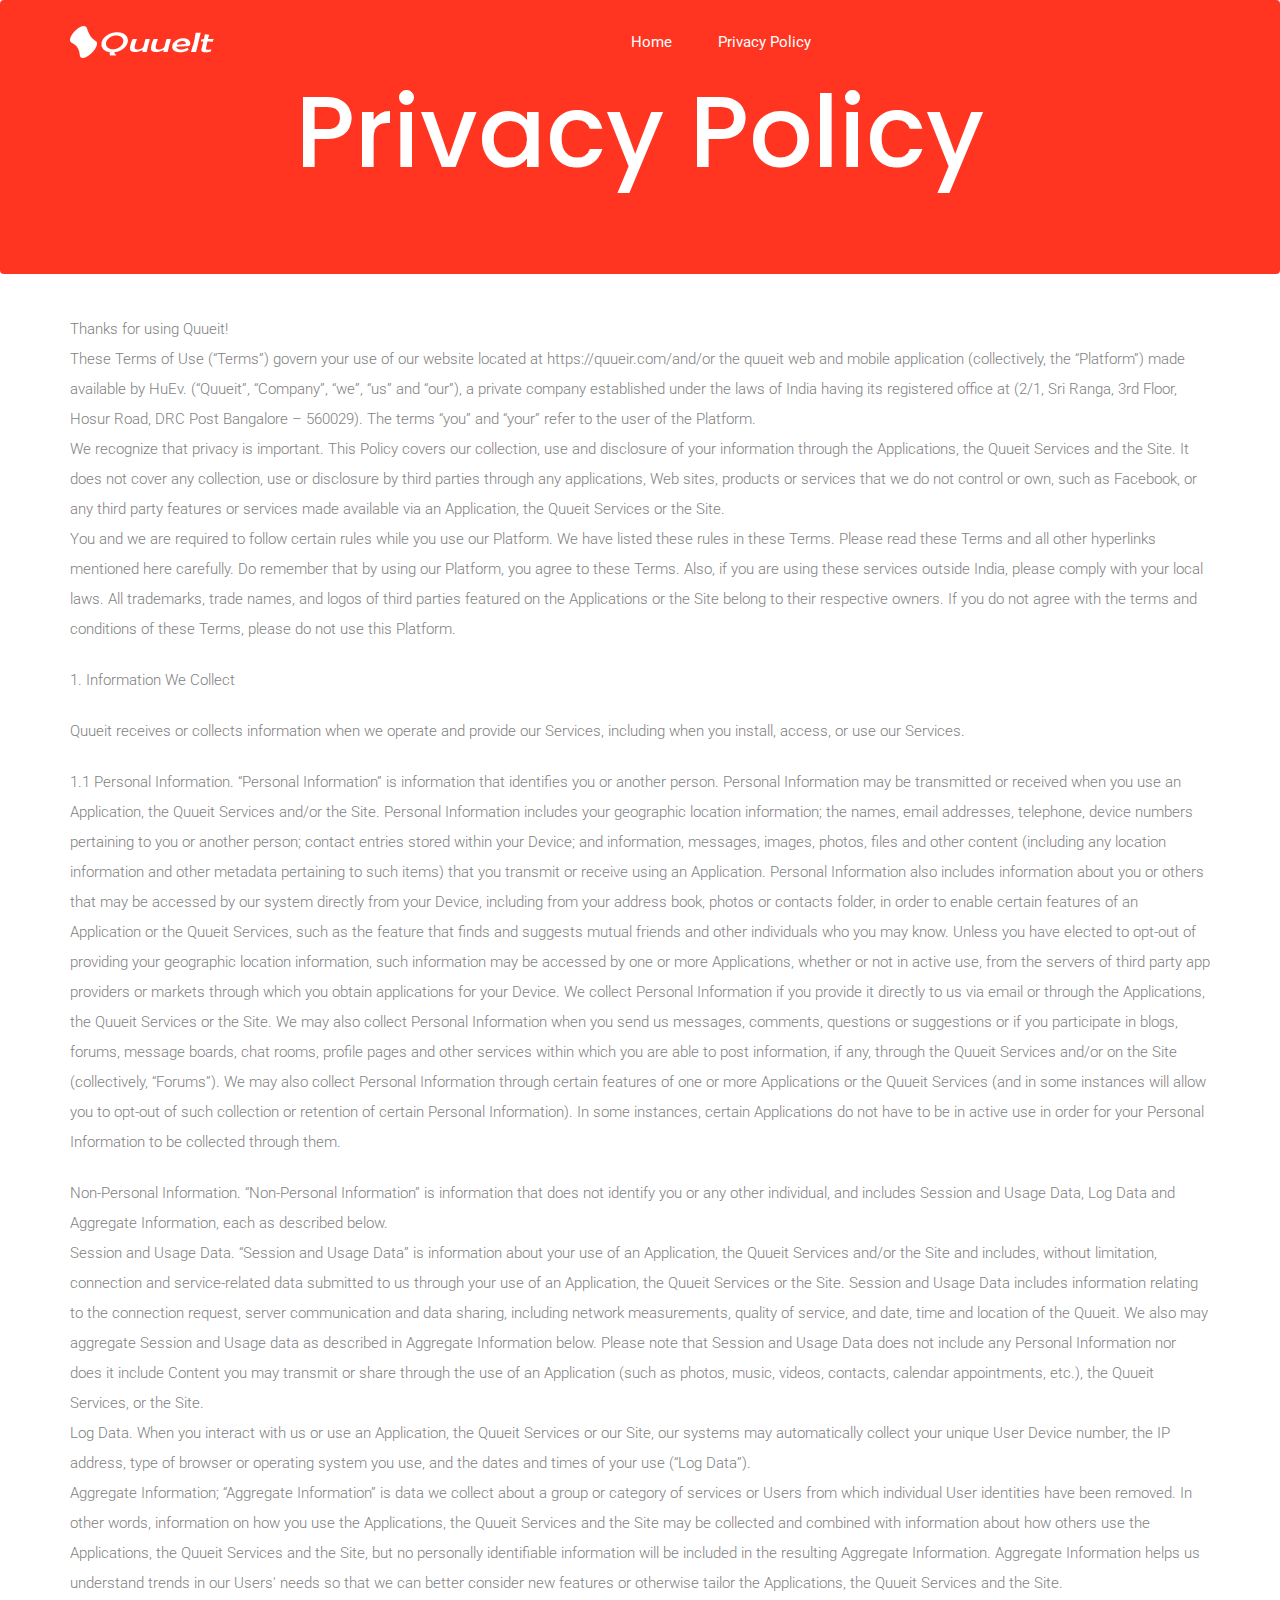
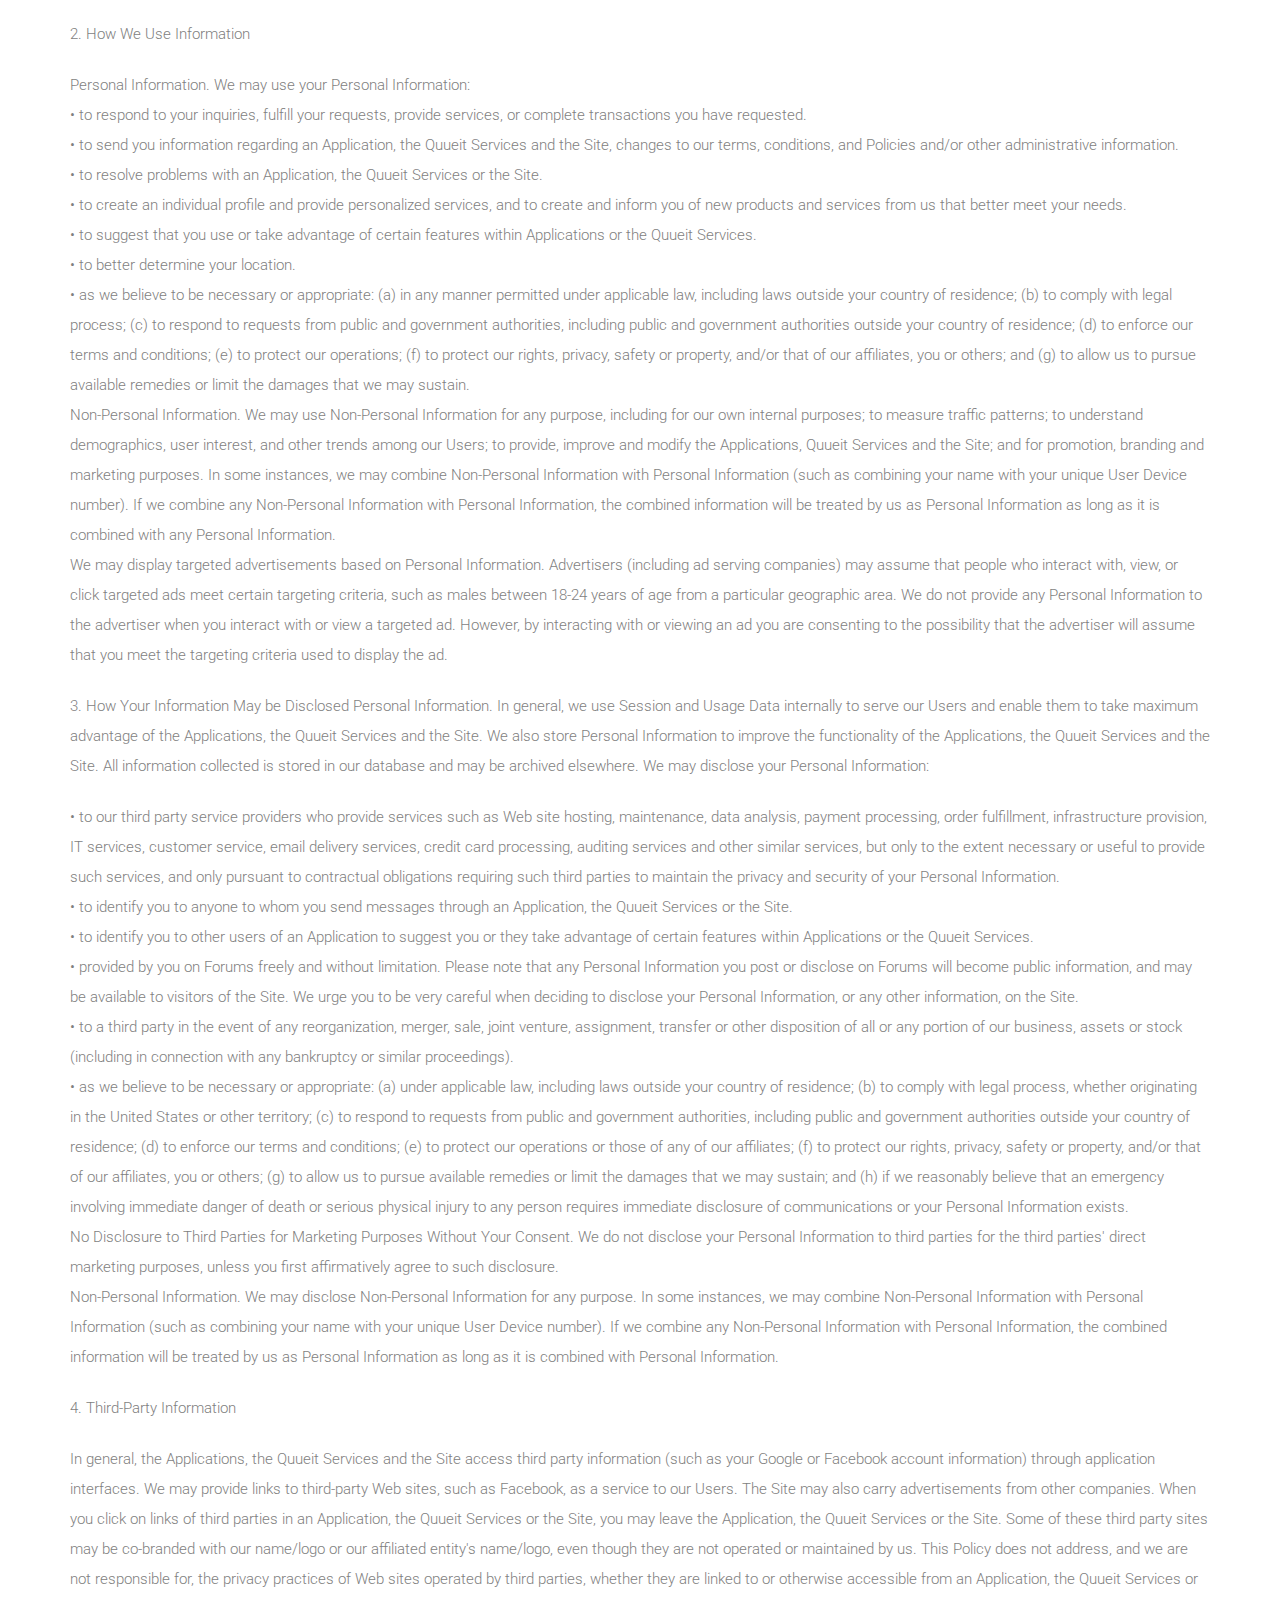
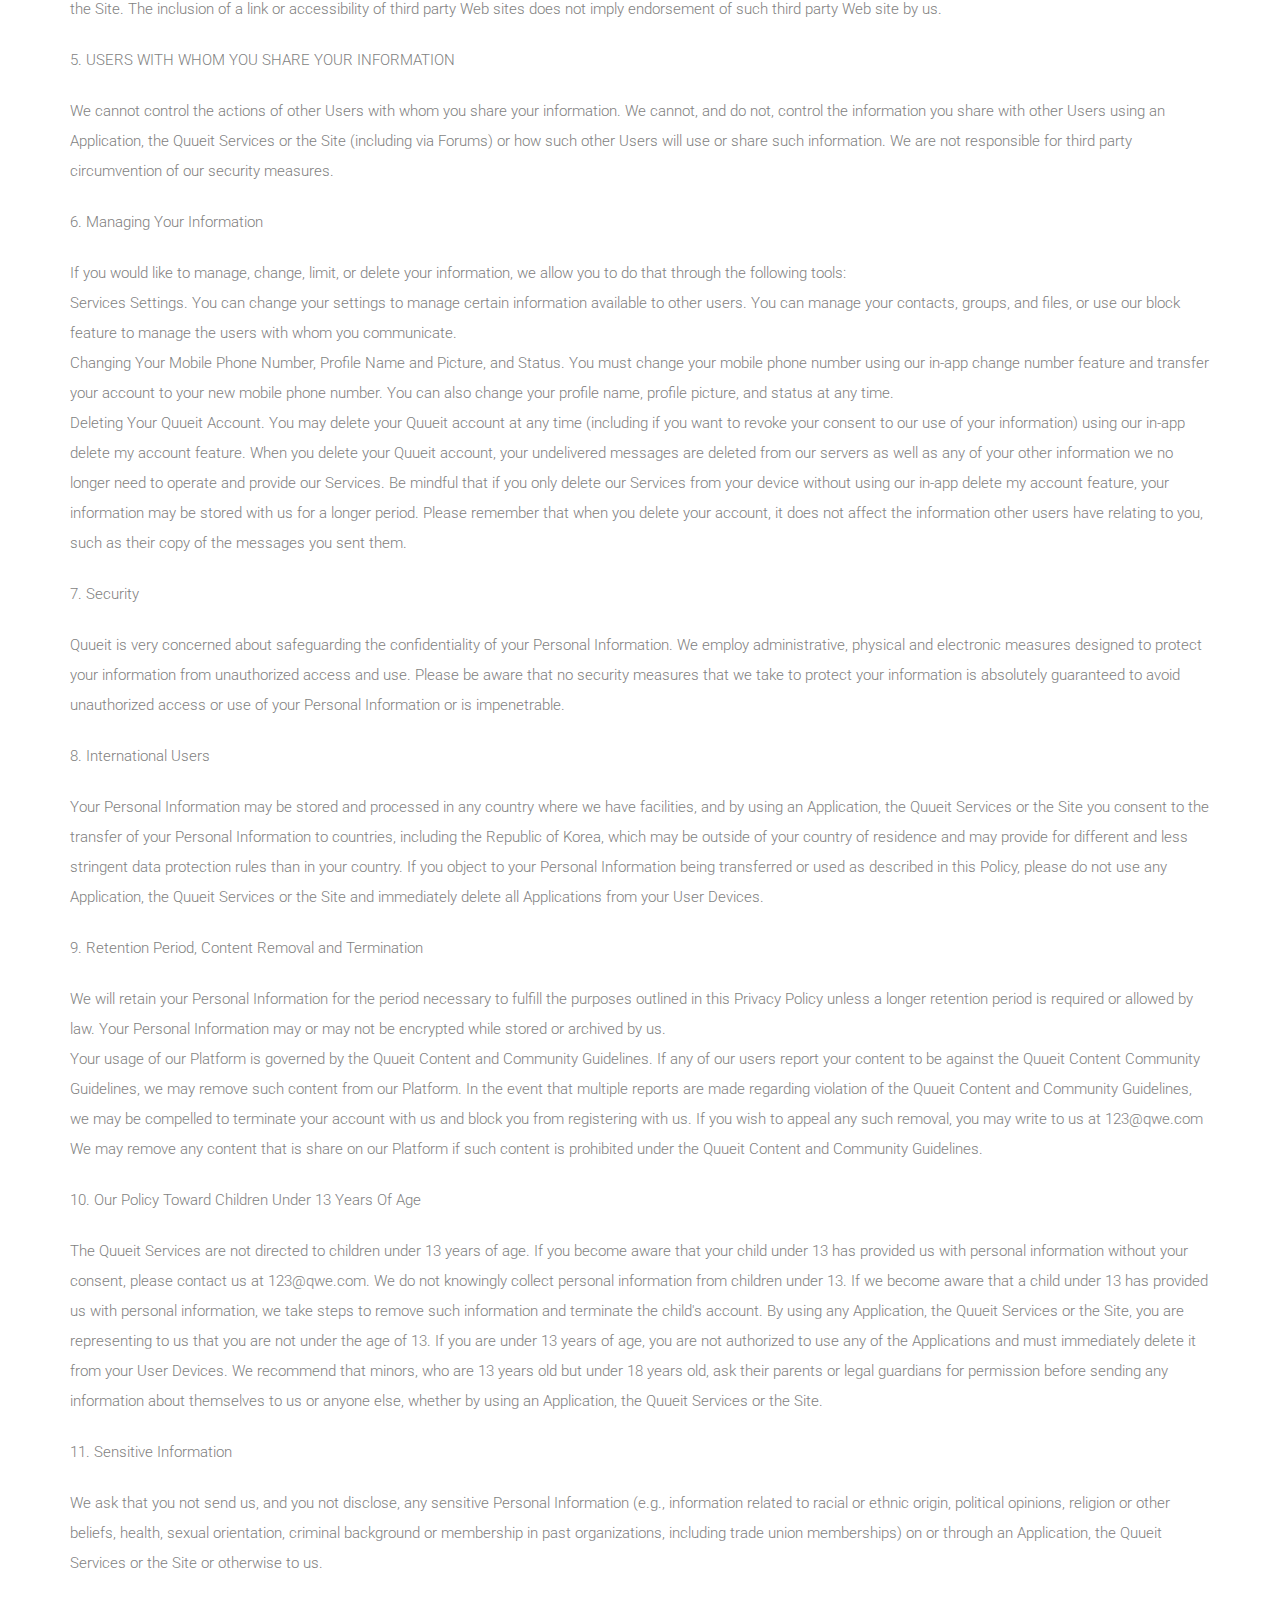
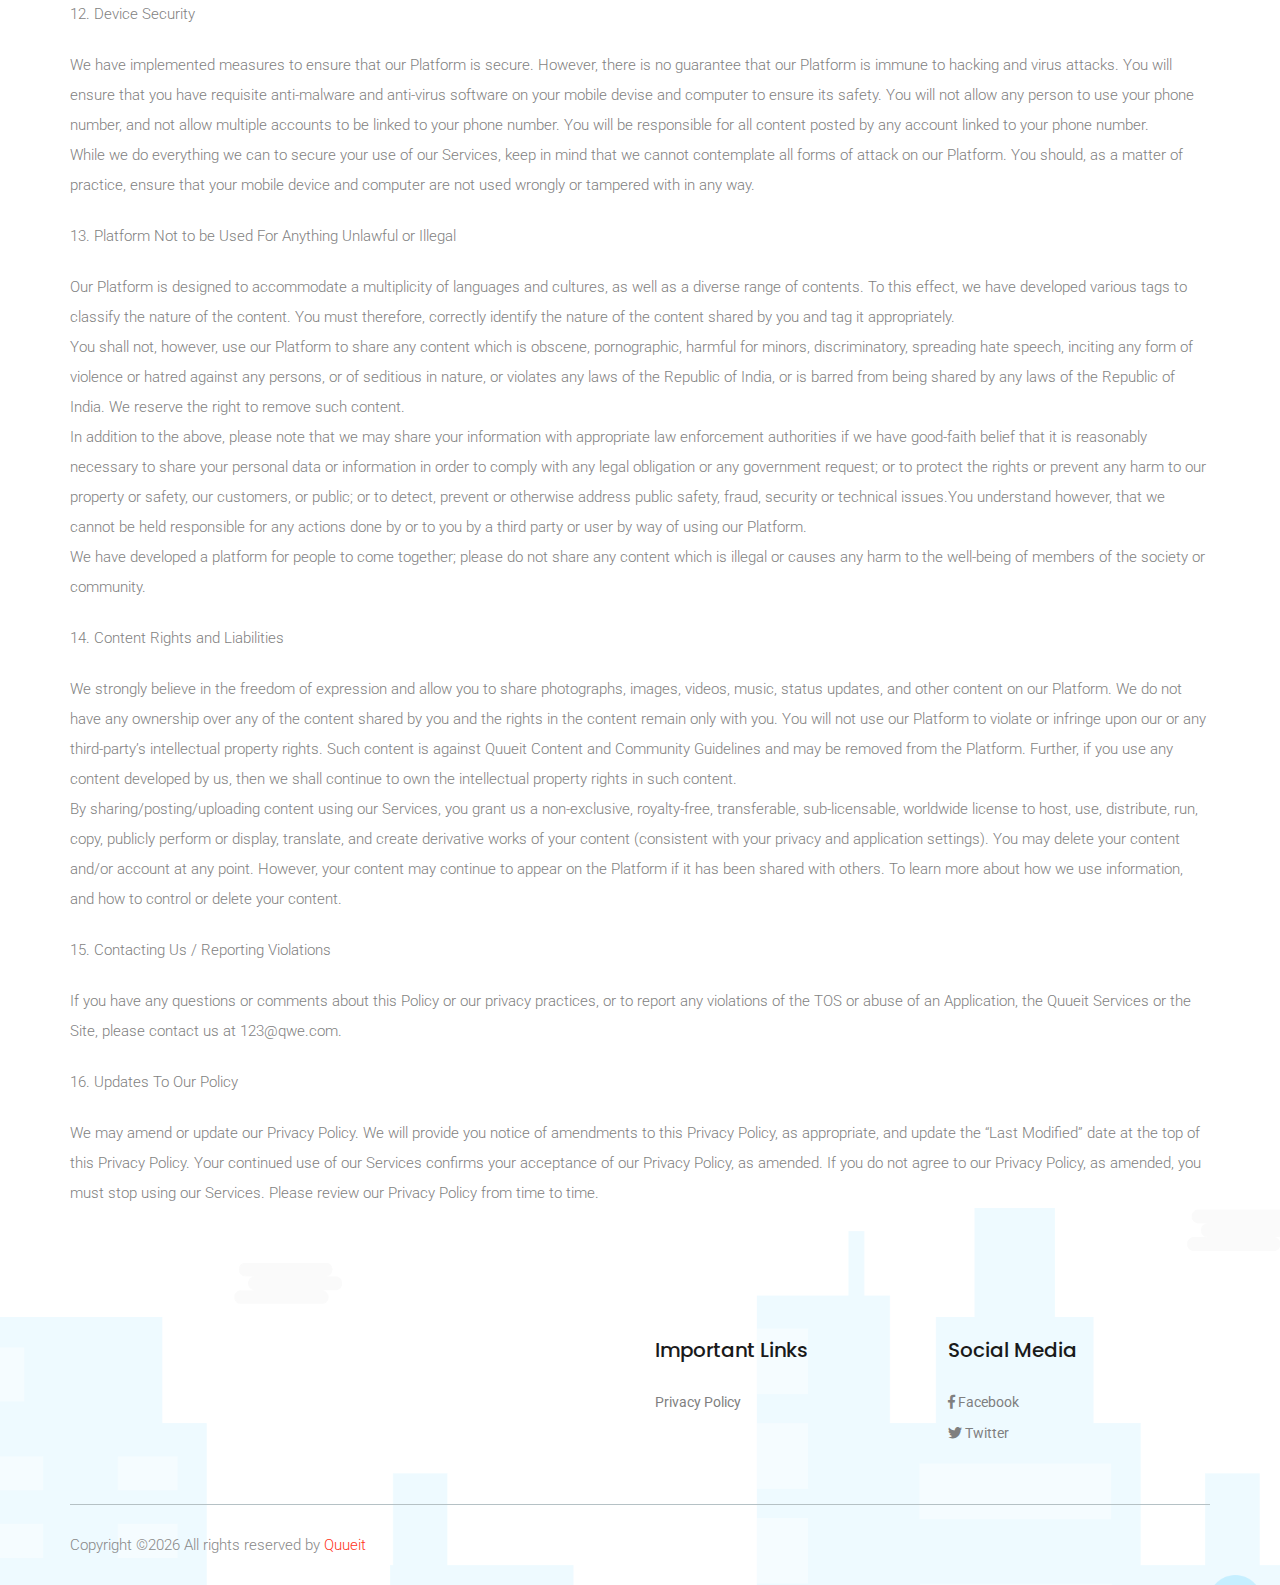
==== privacy.html @ 69381c65 "Added website" ====
<!doctype html>
<html lang="zxx">

<head>
    <!-- Required meta tags -->
    <meta charset="utf-8">
    <meta name="viewport" content="width=device-width, initial-scale=1, shrink-to-fit=no">
    <title>QuueIt</title>
    <link rel="icon" href="img/favicon.png">
    <!-- Bootstrap CSS -->
    <link rel="stylesheet" href="css/bootstrap.min.css">
    <!-- animate CSS -->
    <link rel="stylesheet" href="css/animate.css">
    <!-- owl carousel CSS -->
    <link rel="stylesheet" href="css/owl.carousel.min.css">
    <!-- font awesome CSS -->
    <link rel="stylesheet" href="css/all.css">
    <!-- flaticon CSS -->
    <link rel="stylesheet" href="css/flaticon.css">
    <link rel="stylesheet" href="css/themify-icons.css">
    <!-- font awesome CSS -->
    <link rel="stylesheet" href="css/magnific-popup.css">
    <!-- swiper CSS -->
    <link rel="stylesheet" href="css/slick.css">
    <!-- style CSS -->
    <link rel="stylesheet" href="css/style.css">
</head>

<body>
    <!--::header part start::-->
    <header class="main_menu home_menu">
        <div class="container">
            <div class="row align-items-center">
                <div class="col-lg-12">
                    <nav class="navbar navbar-expand-lg navbar-light">
                        <a class="navbar-brand" href="index.html"> <img src="img/logo.png" alt="logo"> </a>
                        <button class="navbar-toggler" type="button" data-toggle="collapse"
                            data-target="#navbarSupportedContent" aria-controls="navbarSupportedContent"
                            aria-expanded="false" aria-label="Toggle navigation">
                            <span class="menu_icon"><i class="fas fa-bars"></i></span>
                        </button>

                        <div class="collapse navbar-collapse main-menu-item" id="navbarSupportedContent">
                            <ul class="navbar-nav">
                                <li class="nav-item">
                                    <a class="nav-link" href="index.html">Home</a>
                                </li>
                                <li class="nav-item">
                                    <a class="nav-link" href="privacy.html">Privacy Policy</a>
                                </li>                                                          
                            </ul>
                        </div>                        
                    </nav>
                </div>
            </div>
        </div>
        <div class="search_input" id="search_input_box">
            <div class="container ">
                <form class="d-flex justify-content-between search-inner">
                    <input type="text" class="form-control" id="search_input" placeholder="Search Here">
                    <button type="submit" class="btn"></button>
                    <span class="ti-close" id="close_search" title="Close Search"></span>
                </form>
            </div>
        </div>
    </header>
    <!-- Header part end-->


    <!-- breadcrumb start-->
    <section class="breadcrumb breadcrumb_bg">
        <div class="container">
            <div class="row">
                <div class="col-lg-12">
                    <div class="breadcrumb_iner text-center">
                        <div class="breadcrumb_iner_item">
                            <h2>Privacy Policy</h2>
                        </div>
                    </div>
                </div>
            </div>
        </div>
    </section>
    <!-- breadcrumb start-->

    <!-- feature_part start-->
    <section class="feature_part padding_top">
        <div class="container">
            <div class="row align-items-center justify-content-between">
                <div class="col-lg-12 ">
                    <p>Thanks for using Quueit!</p>

                    <p>These Terms of Use (&ldquo;Terms&rdquo;) govern your use of our website located at https://quueir.com/and/or the quueit web and mobile application (collectively, the &ldquo;Platform&rdquo;) made available by HuEv. (&ldquo;Quueit&rdquo;, &ldquo;Company&rdquo;, &ldquo;we&rdquo;, &ldquo;us&rdquo; and &ldquo;our&rdquo;), a private company established under the laws of India having its registered office at (2/1, Sri Ranga, 3rd Floor, Hosur Road, DRC Post Bangalore &ndash; 560029). The terms &ldquo;you&rdquo; and &ldquo;your&rdquo; refer to the user of the Platform. </p>

                    <p>We recognize that privacy is important. This Policy covers our collection, use and disclosure of your information through the Applications, the Quueit Services and the Site. It does not cover any collection, use or disclosure by third parties through any applications, Web sites, products or services that we do not control or own, such as Facebook, or any third party features or services made available via an Application, the Quueit Services or the Site.</p>

                    <p>You and we are required to follow certain rules while you use our Platform. We have listed these rules in these Terms. Please read these Terms and all other hyperlinks mentioned here carefully. Do remember that by using our Platform, you agree to these Terms. Also, if you are using these services outside India, please comply with your local laws. All trademarks, trade names, and logos of third parties featured on the Applications or the Site belong to their respective owners. If you do not agree with the terms and conditions of these Terms, please do not use this Platform.</p>
                    <br>
                    <p>1. Information We Collect</p>
                    <br>
                    <p>Quueit receives or collects information when we operate and provide our Services, including when you install, access, or use our Services.</p>
                    <br>
                    <p>1.1 Personal Information. &ldquo;Personal Information&rdquo; is information that identifies you or another person. Personal Information may be transmitted or received when you use an Application, the Quueit Services and/or the Site. Personal Information includes your geographic location information; the names, email addresses, telephone, device numbers pertaining to you or another person; contact entries stored within your Device; and information, messages, images, photos, files and other content (including any location information and other metadata pertaining to such items) that you transmit or receive using an Application. Personal Information also includes information about you or others that may be accessed by our system directly from your Device, including from your address book, photos or contacts folder, in order to enable certain features of an Application or the Quueit Services, such as the feature that finds and suggests mutual friends and other individuals who you may know. Unless you have elected to opt-out of providing your geographic location information, such information may be accessed by one or more Applications, whether or not in active use, from the servers of third party app providers or markets through which you obtain applications for your Device. We collect Personal Information if you provide it directly to us via email or through the Applications, the Quueit Services or the Site. We may also collect Personal Information when you send us messages, comments, questions or suggestions or if you participate in blogs, forums, message boards, chat rooms, profile pages and other services within which you are able to post information, if any, through the Quueit Services and/or on the Site (collectively, &ldquo;Forums&rdquo;). We may also collect Personal Information through certain features of one or more Applications or the Quueit Services (and in some instances will allow you to opt-out of such collection or retention of certain Personal Information). In some instances, certain Applications do not have to be in active use in order for your Personal Information to be collected through them.</p>
                    <br>
                    <p>Non-Personal Information. &ldquo;Non-Personal Information&rdquo; is information that does not identify you or any other individual, and includes Session and Usage Data, Log Data and Aggregate Information, each as described below.</p>

                    <p>Session and Usage Data. &ldquo;Session and Usage Data&rdquo; is information about your use of an Application, the Quueit Services and/or the Site and includes, without limitation, connection and service-related data submitted to us through your use of an Application, the Quueit Services or the Site. Session and Usage Data includes information relating to the connection request, server communication and data sharing, including network measurements, quality of service, and date, time and location of the Quueit. We also may aggregate Session and Usage data as described in Aggregate Information below. Please note that Session and Usage Data does not include any Personal Information nor does it include Content you may transmit or share through the use of an Application (such as photos, music, videos, contacts, calendar appointments, etc.), the Quueit Services, or the Site.</p>

                    <p>Log Data. When you interact with us or use an Application, the Quueit Services or our Site, our systems may automatically collect your unique User Device number, the IP address, type of browser or operating system you use, and the dates and times of your use (&ldquo;Log Data&rdquo;). </p>

                    <p>Aggregate Information; &ldquo;Aggregate Information&rdquo; is data we collect about a group or category of services or Users from which individual User identities have been removed. In other words, information on how you use the Applications, the Quueit Services and the Site may be collected and combined with information about how others use the Applications, the Quueit Services and the Site, but no personally identifiable information will be included in the resulting Aggregate Information. Aggregate Information helps us understand trends in our Users' needs so that we can better consider new features or otherwise tailor the Applications, the Quueit Services and the Site.</p>
                    <br>
                    <p>2. How We Use Information</p>
                    <br>
                    <p>Personal Information. We may use your Personal Information:</p>

                    <p>&bull; to respond to your inquiries, fulfill your requests, provide services, or complete transactions you have requested.</p>

                    <p>&bull; to send you information regarding an Application, the Quueit Services and the Site, changes to our terms, conditions, and Policies and/or other administrative information.</p>

                    <p>&bull; to resolve problems with an Application, the Quueit Services or the Site.</p>

                    <p>&bull; to create an individual profile and provide personalized services, and to create and inform you of new products and services from us that better meet your needs.</p>

                    <p>&bull; to suggest that you use or take advantage of certain features within Applications or the Quueit Services.</p>

                    <p>&bull; to better determine your location.</p>

                    <p>&bull; as we believe to be necessary or appropriate: (a) in any manner permitted under applicable law, including laws outside your country of residence; (b) to comply with legal process; (c) to respond to requests from public and government authorities, including public and government authorities outside your country of residence; (d) to enforce our terms and conditions; (e) to protect our operations; (f) to protect our rights, privacy, safety or property, and/or that of our affiliates, you or others; and (g) to allow us to pursue available remedies or limit the damages that we may sustain.</p>

                    <p>Non-Personal Information. We may use Non-Personal Information for any purpose, including for our own internal purposes; to measure traffic patterns; to understand demographics, user interest, and other trends among our Users; to provide, improve and modify the Applications, Quueit Services and the Site; and for promotion, branding and marketing purposes. In some instances, we may combine Non-Personal Information with Personal Information (such as combining your name with your unique User Device number). If we combine any Non-Personal Information with Personal Information, the combined information will be treated by us as Personal Information as long as it is combined with any Personal Information.</p>

                    <p>We may display targeted advertisements based on Personal Information. Advertisers (including ad serving companies) may assume that people who interact with, view, or click targeted ads meet certain targeting criteria, such as males between 18-24 years of age from a particular geographic area. We do not provide any Personal Information to the advertiser when you interact with or view a targeted ad. However, by interacting with or viewing an ad you are consenting to the possibility that the advertiser will assume that you meet the targeting criteria used to display the ad.</p>
                    <br>
                    <p>3. How Your Information May be Disclosed Personal Information. In general, we use Session and Usage Data internally to serve our Users and enable them to take maximum advantage of the Applications, the Quueit Services and the Site. We also store Personal Information to improve the functionality of the Applications, the Quueit Services and the Site. All information collected is stored in our database and may be archived elsewhere. We may disclose your Personal Information:</p>
                    <br>
                    <p>&bull; to our third party service providers who provide services such as Web site hosting, maintenance, data analysis, payment processing, order fulfillment, infrastructure provision, IT services, customer service, email delivery services, credit card processing, auditing services and other similar services, but only to the extent necessary or useful to provide such services, and only pursuant to contractual obligations requiring such third parties to maintain the privacy and security of your Personal Information.</p>

                    <p>&bull; to identify you to anyone to whom you send messages through an Application, the Quueit Services or the Site.</p>

                    <p>&bull; to identify you to other users of an Application to suggest you or they take advantage of certain features within Applications or the Quueit Services.</p>

                    <p>&bull; provided by you on Forums freely and without limitation. Please note that any Personal Information you post or disclose on Forums will become public information, and may be available to visitors of the Site. We urge you to be very careful when deciding to disclose your Personal Information, or any other information, on the Site.</p>

                    <p>&bull; to a third party in the event of any reorganization, merger, sale, joint venture, assignment, transfer or other disposition of all or any portion of our business, assets or stock (including in connection with any bankruptcy or similar proceedings).</p>

                    <p>&bull; as we believe to be necessary or appropriate: (a) under applicable law, including laws outside your country of residence; (b) to comply with legal process, whether originating in the United States or other territory; (c) to respond to requests from public and government authorities, including public and government authorities outside your country of residence; (d) to enforce our terms and conditions; (e) to protect our operations or those of any of our affiliates; (f) to protect our rights, privacy, safety or property, and/or that of our affiliates, you or others; (g) to allow us to pursue available remedies or limit the damages that we may sustain; and (h) if we reasonably believe that an emergency involving immediate danger of death or serious physical injury to any person requires immediate disclosure of communications or your Personal Information exists.</p>

                    <p>No Disclosure to Third Parties for Marketing Purposes Without Your Consent. We do not disclose your Personal Information to third parties for the third parties' direct marketing purposes, unless you first affirmatively agree to such disclosure.</p>

                    <p>Non-Personal Information. We may disclose Non-Personal Information for any purpose. In some instances, we may combine Non-Personal Information with Personal Information (such as combining your name with your unique User Device number). If we combine any Non-Personal Information with Personal Information, the combined information will be treated by us as Personal Information as long as it is combined with Personal Information.</p>
                    <br>
                    <p>4. Third-Party Information</p>
                    <br>
                    <p>In general, the Applications, the Quueit Services and the Site access third party information (such as your Google or Facebook account information) through application interfaces. We may provide links to third-party Web sites, such as Facebook, as a service to our Users. The Site may also carry advertisements from other companies. When you click on links of third parties in an Application, the Quueit Services or the Site, you may leave the Application, the Quueit Services or the Site. Some of these third party sites may be co-branded with our name/logo or our affiliated entity's name/logo, even though they are not operated or maintained by us. This Policy does not address, and we are not responsible for, the privacy practices of Web sites operated by third parties, whether they are linked to or otherwise accessible from an Application, the Quueit Services or the Site. The inclusion of a link or accessibility of third party Web sites does not imply endorsement of such third party Web site by us.</p>
                    <br>
                    <p>5. USERS WITH WHOM YOU SHARE YOUR INFORMATION</p>
                    <br>
                    <p>We cannot control the actions of other Users with whom you share your information. We cannot, and do not, control the information you share with other Users using an Application, the Quueit Services or the Site (including via Forums) or how such other Users will use or share such information. We are not responsible for third party circumvention of our security measures.</p>
                    <br>
                    <p>6. Managing Your Information</p>
                    <br>
                    <p>If you would like to manage, change, limit, or delete your information, we allow you to do that through the following tools:</p>

                    <p>Services Settings. You can change your settings to manage certain information available to other users. You can manage your contacts, groups, and files, or use our block feature to manage the users with whom you communicate.</p>

                    <p>Changing Your Mobile Phone Number, Profile Name and Picture, and Status. You must change your mobile phone number using our in-app change number feature and transfer your account to your new mobile phone number. You can also change your profile name, profile picture, and status at any time.</p>

                    <p>Deleting Your Quueit Account. You may delete your Quueit account at any time (including if you want to revoke your consent to our use of your information) using our in-app delete my account feature. When you delete your Quueit account, your undelivered messages are deleted from our servers as well as any of your other information we no longer need to operate and provide our Services. Be mindful that if you only delete our Services from your device without using our in-app delete my account feature, your information may be stored with us for a longer period. Please remember that when you delete your account, it does not affect the information other users have relating to you, such as their copy of the messages you sent them.</p>
                    <br>
                    <p>7. Security</p>
                    <br>
                    <p>Quueit is very concerned about safeguarding the confidentiality of your Personal Information. We employ administrative, physical and electronic measures designed to protect your information from unauthorized access and use. Please be aware that no security measures that we take to protect your information is absolutely guaranteed to avoid unauthorized access or use of your Personal Information or is impenetrable.</p>
                    <br>
                    <p>8. International Users</p>
                    <br>
                    <p>Your Personal Information may be stored and processed in any country where we have facilities, and by using an Application, the Quueit Services or the Site you consent to the transfer of your Personal Information to countries, including the Republic of Korea, which may be outside of your country of residence and may provide for different and less stringent data protection rules than in your country. If you object to your Personal Information being transferred or used as described in this Policy, please do not use any Application, the Quueit Services or the Site and immediately delete all Applications from your User Devices.</p>
                    <br>
                    <p>9. Retention Period, Content Removal and Termination</p>
                    <br>
                    <p>We will retain your Personal Information for the period necessary to fulfill the purposes outlined in this Privacy Policy unless a longer retention period is required or allowed by law. Your Personal Information may or may not be encrypted while stored or archived by us.</p>

                    <p>Your usage of our Platform is governed by the Quueit Content and Community Guidelines. If any of our users report your content to be against the Quueit Content Community Guidelines, we may remove such content from our Platform. In the event that multiple reports are made regarding violation of the Quueit Content and Community Guidelines, we may be compelled to terminate your account with us and block you from registering with us. If you wish to appeal any such removal, you may write to us at 123@qwe.com</p>

                    <p>We may remove any content that is share on our Platform if such content is prohibited under the Quueit Content and Community Guidelines.</p>
                    <br>
                    <p>10. Our Policy Toward Children Under 13 Years Of Age</p>
                    <br>
                    <p>The Quueit Services are not directed to children under 13 years of age. If you become aware that your child under 13 has provided us with personal information without your consent, please contact us at 123@qwe.com. We do not knowingly collect personal information from children under 13. If we become aware that a child under 13 has provided us with personal information, we take steps to remove such information and terminate the child's account. By using any Application, the Quueit Services or the Site, you are representing to us that you are not under the age of 13. If you are under 13 years of age, you are not authorized to use any of the Applications and must immediately delete it from your User Devices. We recommend that minors, who are 13 years old but under 18 years old, ask their parents or legal guardians for permission before sending any information about themselves to us or anyone else, whether by using an Application, the Quueit Services or the Site.</p>
                    <br>
                    <p>11. Sensitive Information</p>
                    <br>
                    <p>We ask that you not send us, and you not disclose, any sensitive Personal Information (e.g., information related to racial or ethnic origin, political opinions, religion or other beliefs, health, sexual orientation, criminal background or membership in past organizations, including trade union memberships) on or through an Application, the Quueit Services or the Site or otherwise to us.</p>
                    <br>
                    <p>12. Device Security</p>
                    <br>
                    <p>We have implemented measures to ensure that our Platform is secure. However, there is no guarantee that our Platform is immune to hacking and virus attacks. You will ensure that you have requisite anti-malware and anti-virus software on your mobile devise and computer to ensure its safety. You will not allow any person to use your phone number, and not allow multiple accounts to be linked to your phone number. You will be responsible for all content posted by any account linked to your phone number.</p>

                    <p>While we do everything we can to secure your use of our Services, keep in mind that we cannot contemplate all forms of attack on our Platform. You should, as a matter of practice, ensure that your mobile device and computer are not used wrongly or tampered with in any way.</p>
                    <br>
                    <p>13. Platform Not to be Used For Anything Unlawful or Illegal</p>
                    <br>
                    <p>Our Platform is designed to accommodate a multiplicity of languages and cultures, as well as a diverse range of contents. To this effect, we have developed various tags to classify the nature of the content. You must therefore, correctly identify the nature of the content shared by you and tag it appropriately.</p>

                    <p>You shall not, however, use our Platform to share any content which is obscene, pornographic, harmful for minors, discriminatory, spreading hate speech, inciting any form of violence or hatred against any persons, or of seditious in nature, or violates any laws of the Republic of India, or is barred from being shared by any laws of the Republic of India. We reserve the right to remove such content.</p>

                    <p>In addition to the above, please note that we may share your information with appropriate law enforcement authorities if we have good-faith belief that it is reasonably necessary to share your personal data or information in order to comply with any legal obligation or any government request; or to protect the rights or prevent any harm to our property or safety, our customers, or public; or to detect, prevent or otherwise address public safety, fraud, security or technical issues.You understand however, that we cannot be held responsible for any actions done by or to you by a third party or user by way of using our Platform.</p>

                    <p>We have developed a platform for people to come together; please do not share any content which is illegal or causes any harm to the well-being of members of the society or community.</p>
                    <br>
                    <p>14. Content Rights and Liabilities</p>
                    <br>
                    <p>We strongly believe in the freedom of expression and allow you to share photographs, images, videos, music, status updates, and other content on our Platform. We do not have any ownership over any of the content shared by you and the rights in the content remain only with you. You will not use our Platform to violate or infringe upon our or any third-party&rsquo;s intellectual property rights. Such content is against Quueit Content and Community Guidelines and may be removed from the Platform. Further, if you use any content developed by us, then we shall continue to own the intellectual property rights in such content.</p>

                    <p>By sharing/posting/uploading content using our Services, you grant us a non-exclusive, royalty-free, transferable, sub-licensable, worldwide license to host, use, distribute, run, copy, publicly perform or display, translate, and create derivative works of your content (consistent with your privacy and application settings). You may delete your content and/or account at any point. However, your content may continue to appear on the Platform if it has been shared with others. To learn more about how we use information, and how to control or delete your content.</p>
                    <br>
                    <p>15. Contacting Us / Reporting Violations</p>
                    <br>
                    <p>If you have any questions or comments about this Policy or our privacy practices, or to report any violations of the TOS or abuse of an Application, the Quueit Services or the Site, please contact us at 123@qwe.com.</p>
                    <br>
                    <p>16. Updates To Our Policy</p>
                    <br>
                    <p>We may amend or update our Privacy Policy. We will provide you notice of amendments to this Privacy Policy, as appropriate, and update the &ldquo;Last Modified&rdquo; date at the top of this Privacy Policy. Your continued use of our Services confirms your acceptance of our Privacy Policy, as amended. If you do not agree to our Privacy Policy, as amended, you must stop using our Services. Please review our Privacy Policy from time to time.</p>
                </div>               
            </div>
        </div>          
    </section>
    <!-- upcoming_event part start-->
    

  <!--::footer_part start::-->
  <footer class="footer_part">
    <div class="container">
        <div class="row">
            <div class="col-sm-6 col-lg-3">                    
            </div>
            <div class="col-sm-6 col-lg-3">                                      
            </div>
            <div class="col-sm-6 col-lg-3">
                <div class="single_footer_part">
                    <h4>Important Links</h4>
                    <ul class="list-unstyled">
                        <li><a href="">Privacy Policy</a></li>
                        <!-- <li><a href="">Help</a></li>
                        <li><a href="">Refer & Earn</a></li>
                        <li><a href="">FAQ</a></li>                             -->
                    </ul>
                </div>                    
            </div>
            <div class="col-sm-6 col-lg-3">
                <div class="single_footer_part">
                    <h4>Social Media</h4>
                    <ul class="list-unstyled">
                        <li><a href="#" class="single_social_icon"><i class="fab fa-facebook-f"></i> Facebook</a></li>
                        <li><a href="#" class="single_social_icon"><i class="fab fa-twitter"></i> Twitter</a></li>                            
                    </ul>  
                </div>
            </div>
        </div>
        <hr>   
        <div class="row">
            <div class="col-lg-8">
                <div class="copyright_text">
                    <P><!-- Link back to Colorlib can't be removed. Template is licensed under CC BY 3.0. -->
Copyright &copy;<script>document.write(new Date().getFullYear());</script> All rights reserved by <a href="https://quueit.com" target="_blank">Quueit</a>
<!-- Link back to Colorlib can't be removed. Template is licensed under CC BY 3.0. --></P>
                </div>
            </div>               
        </div>         
    </div>
</footer>
<!--::footer_part end::-->

    <!-- jquery plugins here-->
    <!-- jquery -->
    <script src="js/jquery-1.12.1.min.js"></script>
    <!-- popper js -->
    <script src="js/popper.min.js"></script>
    <!-- bootstrap js -->
    <script src="js/bootstrap.min.js"></script>
    <!-- easing js -->
    <script src="js/jquery.magnific-popup.js"></script>
    <!-- swiper js -->
    <script src="js/swiper.min.js"></script>
    <!-- swiper js -->
    <script src="js/masonry.pkgd.js"></script>
    <!-- particles js -->
    <script src="js/owl.carousel.min.js"></script>
    <script src="js/jquery.nice-select.min.js"></script>
    <!-- slick js -->
    <script src="js/slick.min.js"></script>
    <script src="js/jquery.counterup.min.js"></script>
    <script src="js/waypoints.min.js"></script>
    <script src="js/contact.js"></script>
    <script src="js/jquery.ajaxchimp.min.js"></script>
    <script src="js/jquery.form.js"></script>
    <script src="js/jquery.validate.min.js"></script>
    <script src="js/mail-script.js"></script>
    <!-- custom js -->
    <script src="js/custom.js"></script>
</body>

</html>
---- css/flaticon.css ----
/*
  	Flaticon icon font: Flaticon
  	Creation date: 13/06/2019 05:10
  	*/

@font-face {
  font-family: "Flaticon";
  src: url("../fonts/Flaticon.eot");
  src: url("../fonts/Flaticon.eot?#iefix") format("embedded-opentype"),
       url("../fonts/Flaticon.woff2") format("woff2"),
       url("../fonts/Flaticon.woff") format("woff"),
       url("../fonts/Flaticon.ttf") format("truetype"),
       url("../fonts/Flaticon.svg#Flaticon") format("svg");
  font-weight: normal;
  font-style: normal;
}

@media screen and (-webkit-min-device-pixel-ratio:0) {
  @font-face {
    font-family: "Flaticon";
    src: url("./Flaticon.svg#Flaticon") format("svg");
  }
}

[class^="flaticon-"]:before, [class*=" flaticon-"]:before,
[class^="flaticon-"]:after, [class*=" flaticon-"]:after {   
  font-family: Flaticon;
        font-size: 20px;
font-style: normal;
}

.flaticon-right-arrow:before { content: "\f100"; }
---- css/themify-icons.css ----
@font-face {
	font-family: 'themify';
	src:url('../fonts/themify.eot?-fvbane');
	src:url('../fonts/themify.eot?#iefix-fvbane') format('embedded-opentype'),
		url('../fonts/themify.woff?-fvbane') format('woff'),
		url('../fonts/themify.ttf?-fvbane') format('truetype'),
		url('../fonts/themify.svg?-fvbane#themify') format('svg');
	font-weight: normal;
	font-style: normal;
}

[class^="ti-"], [class*=" ti-"] {
	font-family: 'themify';
	speak: none;
	font-style: normal;
	font-weight: normal;
	font-variant: normal;
	text-transform: none;
	line-height: 1;

	/* Better Font Rendering =========== */
	-webkit-font-smoothing: antialiased;
	-moz-osx-font-smoothing: grayscale;
}

.ti-wand:before {
	content: "\e600";
}
.ti-volume:before {
	content: "\e601";
}
.ti-user:before {
	content: "\e602";
}
.ti-unlock:before {
	content: "\e603";
}
.ti-unlink:before {
	content: "\e604";
}
.ti-trash:before {
	content: "\e605";
}
.ti-thought:before {
	content: "\e606";
}
.ti-target:before {
	content: "\e607";
}
.ti-tag:before {
	content: "\e608";
}
.ti-tablet:before {
	content: "\e609";
}
.ti-star:before {
	content: "\e60a";
}
.ti-spray:before {
	content: "\e60b";
}
.ti-signal:before {
	content: "\e60c";
}
.ti-shopping-cart:before {
	content: "\e60d";
}
.ti-shopping-cart-full:before {
	content: "\e60e";
}
.ti-settings:before {
	content: "\e60f";
}
.ti-search:before {
	content: "\e610";
}
.ti-zoom-in:before {
	content: "\e611";
}
.ti-zoom-out:before {
	content: "\e612";
}
.ti-cut:before {
	content: "\e613";
}
.ti-ruler:before {
	content: "\e614";
}
.ti-ruler-pencil:before {
	content: "\e615";
}
.ti-ruler-alt:before {
	content: "\e616";
}
.ti-bookmark:before {
	content: "\e617";
}
.ti-bookmark-alt:before {
	content: "\e618";
}
.ti-reload:before {
	content: "\e619";
}
.ti-plus:before {
	content: "\e61a";
}
.ti-pin:before {
	content: "\e61b";
}
.ti-pencil:before {
	content: "\e61c";
}
.ti-pencil-alt:before {
	content: "\e61d";
}
.ti-paint-roller:before {
	content: "\e61e";
}
.ti-paint-bucket:before {
	content: "\e61f";
}
.ti-na:before {
	content: "\e620";
}
.ti-mobile:before {
	content: "\e621";
}
.ti-minus:before {
	content: "\e622";
}
.ti-medall:before {
	content: "\e623";
}
.ti-medall-alt:before {
	content: "\e624";
}
.ti-marker:before {
	content: "\e625";
}
.ti-marker-alt:before {
	content: "\e626";
}
.ti-arrow-up:before {
	content: "\e627";
}
.ti-arrow-right:before {
	content: "\e628";
}
.ti-arrow-left:before {
	content: "\e629";
}
.ti-arrow-down:before {
	content: "\e62a";
}
.ti-lock:before {
	content: "\e62b";
}
.ti-location-arrow:before {
	content: "\e62c";
}
.ti-link:before {
	content: "\e62d";
}
.ti-layout:before {
	content: "\e62e";
}
.ti-layers:before {
	content: "\e62f";
}
.ti-layers-alt:before {
	content: "\e630";
}
.ti-key:before {
	content: "\e631";
}
.ti-import:before {
	content: "\e632";
}
.ti-image:before {
	content: "\e633";
}
.ti-heart:before {
	content: "\e634";
}
.ti-heart-broken:before {
	content: "\e635";
}
.ti-hand-stop:before {
	content: "\e636";
}
.ti-hand-open:before {
	content: "\e637";
}
.ti-hand-drag:before {
	content: "\e638";
}
.ti-folder:before {
	content: "\e639";
}
.ti-flag:before {
	content: "\e63a";
}
.ti-flag-alt:before {
	content: "\e63b";
}
.ti-flag-alt-2:before {
	content: "\e63c";
}
.ti-eye:before {
	content: "\e63d";
}
.ti-export:before {
	content: "\e63e";
}
.ti-exchange-vertical:before {
	content: "\e63f";
}
.ti-desktop:before {
	content: "\e640";
}
.ti-cup:before {
	content: "\e641";
}
.ti-crown:before {
	content: "\e642";
}
.ti-comments:before {
	content: "\e643";
}
.ti-comment:before {
	content: "\e644";
}
.ti-comment-alt:before {
	content: "\e645";
}
.ti-close:before {
	content: "\e646";
}
.ti-clip:before {
	content: "\e647";
}
.ti-angle-up:before {
	content: "\e648";
}
.ti-angle-right:before {
	content: "\e649";
}
.ti-angle-left:before {
	content: "\e64a";
}
.ti-angle-down:before {
	content: "\e64b";
}
.ti-check:before {
	content: "\e64c";
}
.ti-check-box:before {
	content: "\e64d";
}
.ti-camera:before {
	content: "\e64e";
}
.ti-announcement:before {
	content: "\e64f";
}
.ti-brush:before {
	content: "\e650";
}
.ti-briefcase:before {
	content: "\e651";
}
.ti-bolt:before {
	content: "\e652";
}
.ti-bolt-alt:before {
	content: "\e653";
}
.ti-blackboard:before {
	content: "\e654";
}
.ti-bag:before {
	content: "\e655";
}
.ti-move:before {
	content: "\e656";
}
.ti-arrows-vertical:before {
	content: "\e657";
}
.ti-arrows-horizontal:before {
	content: "\e658";
}
.ti-fullscreen:before {
	content: "\e659";
}
.ti-arrow-top-right:before {
	content: "\e65a";
}
.ti-arrow-top-left:before {
	content: "\e65b";
}
.ti-arrow-circle-up:before {
	content: "\e65c";
}
.ti-arrow-circle-right:before {
	content: "\e65d";
}
.ti-arrow-circle-left:before {
	content: "\e65e";
}
.ti-arrow-circle-down:before {
	content: "\e65f";
}
.ti-angle-double-up:before {
	content: "\e660";
}
.ti-angle-double-right:before {
	content: "\e661";
}
.ti-angle-double-left:before {
	content: "\e662";
}
.ti-angle-double-down:before {
	content: "\e663";
}
.ti-zip:before {
	content: "\e664";
}
.ti-world:before {
	content: "\e665";
}
.ti-wheelchair:before {
	content: "\e666";
}
.ti-view-list:before {
	content: "\e667";
}
.ti-view-list-alt:before {
	content: "\e668";
}
.ti-view-grid:before {
	content: "\e669";
}
.ti-uppercase:before {
	content: "\e66a";
}
.ti-upload:before {
	content: "\e66b";
}
.ti-underline:before {
	content: "\e66c";
}
.ti-truck:before {
	content: "\e66d";
}
.ti-timer:before {
	content: "\e66e";
}
.ti-ticket:before {
	content: "\e66f";
}
.ti-thumb-up:before {
	content: "\e670";
}
.ti-thumb-down:before {
	content: "\e671";
}
.ti-text:before {
	content: "\e672";
}
.ti-stats-up:before {
	content: "\e673";
}
.ti-stats-down:before {
	content: "\e674";
}
.ti-split-v:before {
	content: "\e675";
}
.ti-split-h:before {
	content: "\e676";
}
.ti-smallcap:before {
	content: "\e677";
}
.ti-shine:before {
	content: "\e678";
}
.ti-shift-right:before {
	content: "\e679";
}
.ti-shift-left:before {
	content: "\e67a";
}
.ti-shield:before {
	content: "\e67b";
}
.ti-notepad:before {
	content: "\e67c";
}
.ti-server:before {
	content: "\e67d";
}
.ti-quote-right:before {
	content: "\e67e";
}
.ti-quote-left:before {
	content: "\e67f";
}
.ti-pulse:before {
	content: "\e680";
}
.ti-printer:before {
	content: "\e681";
}
.ti-power-off:before {
	content: "\e682";
}
.ti-plug:before {
	content: "\e683";
}
.ti-pie-chart:before {
	content: "\e684";
}
.ti-paragraph:before {
	content: "\e685";
}
.ti-panel:before {
	content: "\e686";
}
.ti-package:before {
	content: "\e687";
}
.ti-music:before {
	content: "\e688";
}
.ti-music-alt:before {
	content: "\e689";
}
.ti-mouse:before {
	content: "\e68a";
}
.ti-mouse-alt:before {
	content: "\e68b";
}
.ti-money:before {
	content: "\e68c";
}
.ti-microphone:before {
	content: "\e68d";
}
.ti-menu:before {
	content: "\e68e";
}
.ti-menu-alt:before {
	content: "\e68f";
}
.ti-map:before {
	content: "\e690";
}
.ti-map-alt:before {
	content: "\e691";
}
.ti-loop:before {
	content: "\e692";
}
.ti-location-pin:before {
	content: "\e693";
}
.ti-list:before {
	content: "\e694";
}
.ti-light-bulb:before {
	content: "\e695";
}
.ti-Italic:before {
	content: "\e696";
}
.ti-info:before {
	content: "\e697";
}
.ti-infinite:before {
	content: "\e698";
}
.ti-id-badge:before {
	content: "\e699";
}
.ti-hummer:before {
	content: "\e69a";
}
.ti-home:before {
	content: "\e69b";
}
.ti-help:before {
	content: "\e69c";
}
.ti-headphone:before {
	content: "\e69d";
}
.ti-harddrives:before {
	content: "\e69e";
}
.ti-harddrive:before {
	content: "\e69f";
}
.ti-gift:before {
	content: "\e6a0";
}
.ti-game:before {
	content: "\e6a1";
}
.ti-filter:before {
	content: "\e6a2";
}
.ti-files:before {
	content: "\e6a3";
}
.ti-file:before {
	content: "\e6a4";
}
.ti-eraser:before {
	content: "\e6a5";
}
.ti-envelope:before {
	content: "\e6a6";
}
.ti-download:before {
	content: "\e6a7";
}
.ti-direction:before {
	content: "\e6a8";
}
.ti-direction-alt:before {
	content: "\e6a9";
}
.ti-dashboard:before {
	content: "\e6aa";
}
.ti-control-stop:before {
	content: "\e6ab";
}
.ti-control-shuffle:before {
	content: "\e6ac";
}
.ti-control-play:before {
	content: "\e6ad";
}
.ti-control-pause:before {
	content: "\e6ae";
}
.ti-control-forward:before {
	content: "\e6af";
}
.ti-control-backward:before {
	content: "\e6b0";
}
.ti-cloud:before {
	content: "\e6b1";
}
.ti-cloud-up:before {
	content: "\e6b2";
}
.ti-cloud-down:before {
	content: "\e6b3";
}
.ti-clipboard:before {
	content: "\e6b4";
}
.ti-car:before {
	content: "\e6b5";
}
.ti-calendar:before {
	content: "\e6b6";
}
.ti-book:before {
	content: "\e6b7";
}
.ti-bell:before {
	content: "\e6b8";
}
.ti-basketball:before {
	content: "\e6b9";
}
.ti-bar-chart:before {
	content: "\e6ba";
}
.ti-bar-chart-alt:before {
	content: "\e6bb";
}
.ti-back-right:before {
	content: "\e6bc";
}
.ti-back-left:before {
	content: "\e6bd";
}
.ti-arrows-corner:before {
	content: "\e6be";
}
.ti-archive:before {
	content: "\e6bf";
}
.ti-anchor:before {
	content: "\e6c0";
}
.ti-align-right:before {
	content: "\e6c1";
}
.ti-align-left:before {
	content: "\e6c2";
}
.ti-align-justify:before {
	content: "\e6c3";
}
.ti-align-center:before {
	content: "\e6c4";
}
.ti-alert:before {
	content: "\e6c5";
}
.ti-alarm-clock:before {
	content: "\e6c6";
}
.ti-agenda:before {
	content: "\e6c7";
}
.ti-write:before {
	content: "\e6c8";
}
.ti-window:before {
	content: "\e6c9";
}
.ti-widgetized:before {
	content: "\e6ca";
}
.ti-widget:before {
	content: "\e6cb";
}
.ti-widget-alt:before {
	content: "\e6cc";
}
.ti-wallet:before {
	content: "\e6cd";
}
.ti-video-clapper:before {
	content: "\e6ce";
}
.ti-video-camera:before {
	content: "\e6cf";
}
.ti-vector:before {
	content: "\e6d0";
}
.ti-themify-logo:before {
	content: "\e6d1";
}
.ti-themify-favicon:before {
	content: "\e6d2";
}
.ti-themify-favicon-alt:before {
	content: "\e6d3";
}
.ti-support:before {
	content: "\e6d4";
}
.ti-stamp:before {
	content: "\e6d5";
}
.ti-split-v-alt:before {
	content: "\e6d6";
}
.ti-slice:before {
	content: "\e6d7";
}
.ti-shortcode:before {
	content: "\e6d8";
}
.ti-shift-right-alt:before {
	content: "\e6d9";
}
.ti-shift-left-alt:before {
	content: "\e6da";
}
.ti-ruler-alt-2:before {
	content: "\e6db";
}
.ti-receipt:before {
	content: "\e6dc";
}
.ti-pin2:before {
	content: "\e6dd";
}
.ti-pin-alt:before {
	content: "\e6de";
}
.ti-pencil-alt2:before {
	content: "\e6df";
}
.ti-palette:before {
	content: "\e6e0";
}
.ti-more:before {
	content: "\e6e1";
}
.ti-more-alt:before {
	content: "\e6e2";
}
.ti-microphone-alt:before {
	content: "\e6e3";
}
.ti-magnet:before {
	content: "\e6e4";
}
.ti-line-double:before {
	content: "\e6e5";
}
.ti-line-dotted:before {
	content: "\e6e6";
}
.ti-line-dashed:before {
	content: "\e6e7";
}
.ti-layout-width-full:before {
	content: "\e6e8";
}
.ti-layout-width-default:before {
	content: "\e6e9";
}
.ti-layout-width-default-alt:before {
	content: "\e6ea";
}
.ti-layout-tab:before {
	content: "\e6eb";
}
.ti-layout-tab-window:before {
	content: "\e6ec";
}
.ti-layout-tab-v:before {
	content: "\e6ed";
}
.ti-layout-tab-min:before {
	content: "\e6ee";
}
.ti-layout-slider:before {
	content: "\e6ef";
}
.ti-layout-slider-alt:before {
	content: "\e6f0";
}
.ti-layout-sidebar-right:before {
	content: "\e6f1";
}
.ti-layout-sidebar-none:before {
	content: "\e6f2";
}
.ti-layout-sidebar-left:before {
	content: "\e6f3";
}
.ti-layout-placeholder:before {
	content: "\e6f4";
}
.ti-layout-menu:before {
	content: "\e6f5";
}
.ti-layout-menu-v:before {
	content: "\e6f6";
}
.ti-layout-menu-separated:before {
	content: "\e6f7";
}
.ti-layout-menu-full:before {
	content: "\e6f8";
}
.ti-layout-media-right-alt:before {
	content: "\e6f9";
}
.ti-layout-media-right:before {
	content: "\e6fa";
}
.ti-layout-media-overlay:before {
	content: "\e6fb";
}
.ti-layout-media-overlay-alt:before {
	content: "\e6fc";
}
.ti-layout-media-overlay-alt-2:before {
	content: "\e6fd";
}
.ti-layout-media-left-alt:before {
	content: "\e6fe";
}
.ti-layout-media-left:before {
	content: "\e6ff";
}
.ti-layout-media-center-alt:before {
	content: "\e700";
}
.ti-layout-media-center:before {
	content: "\e701";
}
.ti-layout-list-thumb:before {
	content: "\e702";
}
.ti-layout-list-thumb-alt:before {
	content: "\e703";
}
.ti-layout-list-post:before {
	content: "\e704";
}
.ti-layout-list-large-image:before {
	content: "\e705";
}
.ti-layout-line-solid:before {
	content: "\e706";
}
.ti-layout-grid4:before {
	content: "\e707";
}
.ti-layout-grid3:before {
	content: "\e708";
}
.ti-layout-grid2:before {
	content: "\e709";
}
.ti-layout-grid2-thumb:before {
	content: "\e70a";
}
.ti-layout-cta-right:before {
	content: "\e70b";
}
.ti-layout-cta-left:before {
	content: "\e70c";
}
.ti-layout-cta-center:before {
	content: "\e70d";
}
.ti-layout-cta-btn-right:before {
	content: "\e70e";
}
.ti-layout-cta-btn-left:before {
	content: "\e70f";
}
.ti-layout-column4:before {
	content: "\e710";
}
.ti-layout-column3:before {
	content: "\e711";
}
.ti-layout-column2:before {
	content: "\e712";
}
.ti-layout-accordion-separated:before {
	content: "\e713";
}
.ti-layout-accordion-merged:before {
	content: "\e714";
}
.ti-layout-accordion-list:before {
	content: "\e715";
}
.ti-ink-pen:before {
	content: "\e716";
}
.ti-info-alt:before {
	content: "\e717";
}
.ti-help-alt:before {
	content: "\e718";
}
.ti-headphone-alt:before {
	content: "\e719";
}
.ti-hand-point-up:before {
	content: "\e71a";
}
.ti-hand-point-right:before {
	content: "\e71b";
}
.ti-hand-point-left:before {
	content: "\e71c";
}
.ti-hand-point-down:before {
	content: "\e71d";
}
.ti-gallery:before {
	content: "\e71e";
}
.ti-face-smile:before {
	content: "\e71f";
}
.ti-face-sad:before {
	content: "\e720";
}
.ti-credit-card:before {
	content: "\e721";
}
.ti-control-skip-forward:before {
	content: "\e722";
}
.ti-control-skip-backward:before {
	content: "\e723";
}
.ti-control-record:before {
	content: "\e724";
}
.ti-control-eject:before {
	content: "\e725";
}
.ti-comments-smiley:before {
	content: "\e726";
}
.ti-brush-alt:before {
	content: "\e727";
}
.ti-youtube:before {
	content: "\e728";
}
.ti-vimeo:before {
	content: "\e729";
}
.ti-twitter:before {
	content: "\e72a";
}
.ti-time:before {
	content: "\e72b";
}
.ti-tumblr:before {
	content: "\e72c";
}
.ti-skype:before {
	content: "\e72d";
}
.ti-share:before {
	content: "\e72e";
}
.ti-share-alt:before {
	content: "\e72f";
}
.ti-rocket:before {
	content: "\e730";
}
.ti-pinterest:before {
	content: "\e731";
}
.ti-new-window:before {
	content: "\e732";
}
.ti-microsoft:before {
	content: "\e733";
}
.ti-list-ol:before {
	content: "\e734";
}
.ti-linkedin:before {
	content: "\e735";
}
.ti-layout-sidebar-2:before {
	content: "\e736";
}
.ti-layout-grid4-alt:before {
	content: "\e737";
}
.ti-layout-grid3-alt:before {
	content: "\e738";
}
.ti-layout-grid2-alt:before {
	content: "\e739";
}
.ti-layout-column4-alt:before {
	content: "\e73a";
}
.ti-layout-column3-alt:before {
	content: "\e73b";
}
.ti-layout-column2-alt:before {
	content: "\e73c";
}
.ti-instagram:before {
	content: "\e73d";
}
.ti-google:before {
	content: "\e73e";
}
.ti-github:before {
	content: "\e73f";
}
.ti-flickr:before {
	content: "\e740";
}
.ti-facebook:before {
	content: "\e741";
}
.ti-dropbox:before {
	content: "\e742";
}
.ti-dribbble:before {
	content: "\e743";
}
.ti-apple:before {
	content: "\e744";
}
.ti-android:before {
	content: "\e745";
}
.ti-save:before {
	content: "\e746";
}
.ti-save-alt:before {
	content: "\e747";
}
.ti-yahoo:before {
	content: "\e748";
}
.ti-wordpress:before {
	content: "\e749";
}
.ti-vimeo-alt:before {
	content: "\e74a";
}
.ti-twitter-alt:before {
	content: "\e74b";
}
.ti-tumblr-alt:before {
	content: "\e74c";
}
.ti-trello:before {
	content: "\e74d";
}
.ti-stack-overflow:before {
	content: "\e74e";
}
.ti-soundcloud:before {
	content: "\e74f";
}
.ti-sharethis:before {
	content: "\e750";
}
.ti-sharethis-alt:before {
	content: "\e751";
}
.ti-reddit:before {
	content: "\e752";
}
.ti-pinterest-alt:before {
	content: "\e753";
}
.ti-microsoft-alt:before {
	content: "\e754";
}
.ti-linux:before {
	content: "\e755";
}
.ti-jsfiddle:before {
	content: "\e756";
}
.ti-joomla:before {
	content: "\e757";
}
.ti-html5:before {
	content: "\e758";
}
.ti-flickr-alt:before {
	content: "\e759";
}
.ti-email:before {
	content: "\e75a";
}
.ti-drupal:before {
	content: "\e75b";
}
.ti-dropbox-alt:before {
	content: "\e75c";
}
.ti-css3:before {
	content: "\e75d";
}
.ti-rss:before {
	content: "\e75e";
}
.ti-rss-alt:before {
	content: "\e75f";
}
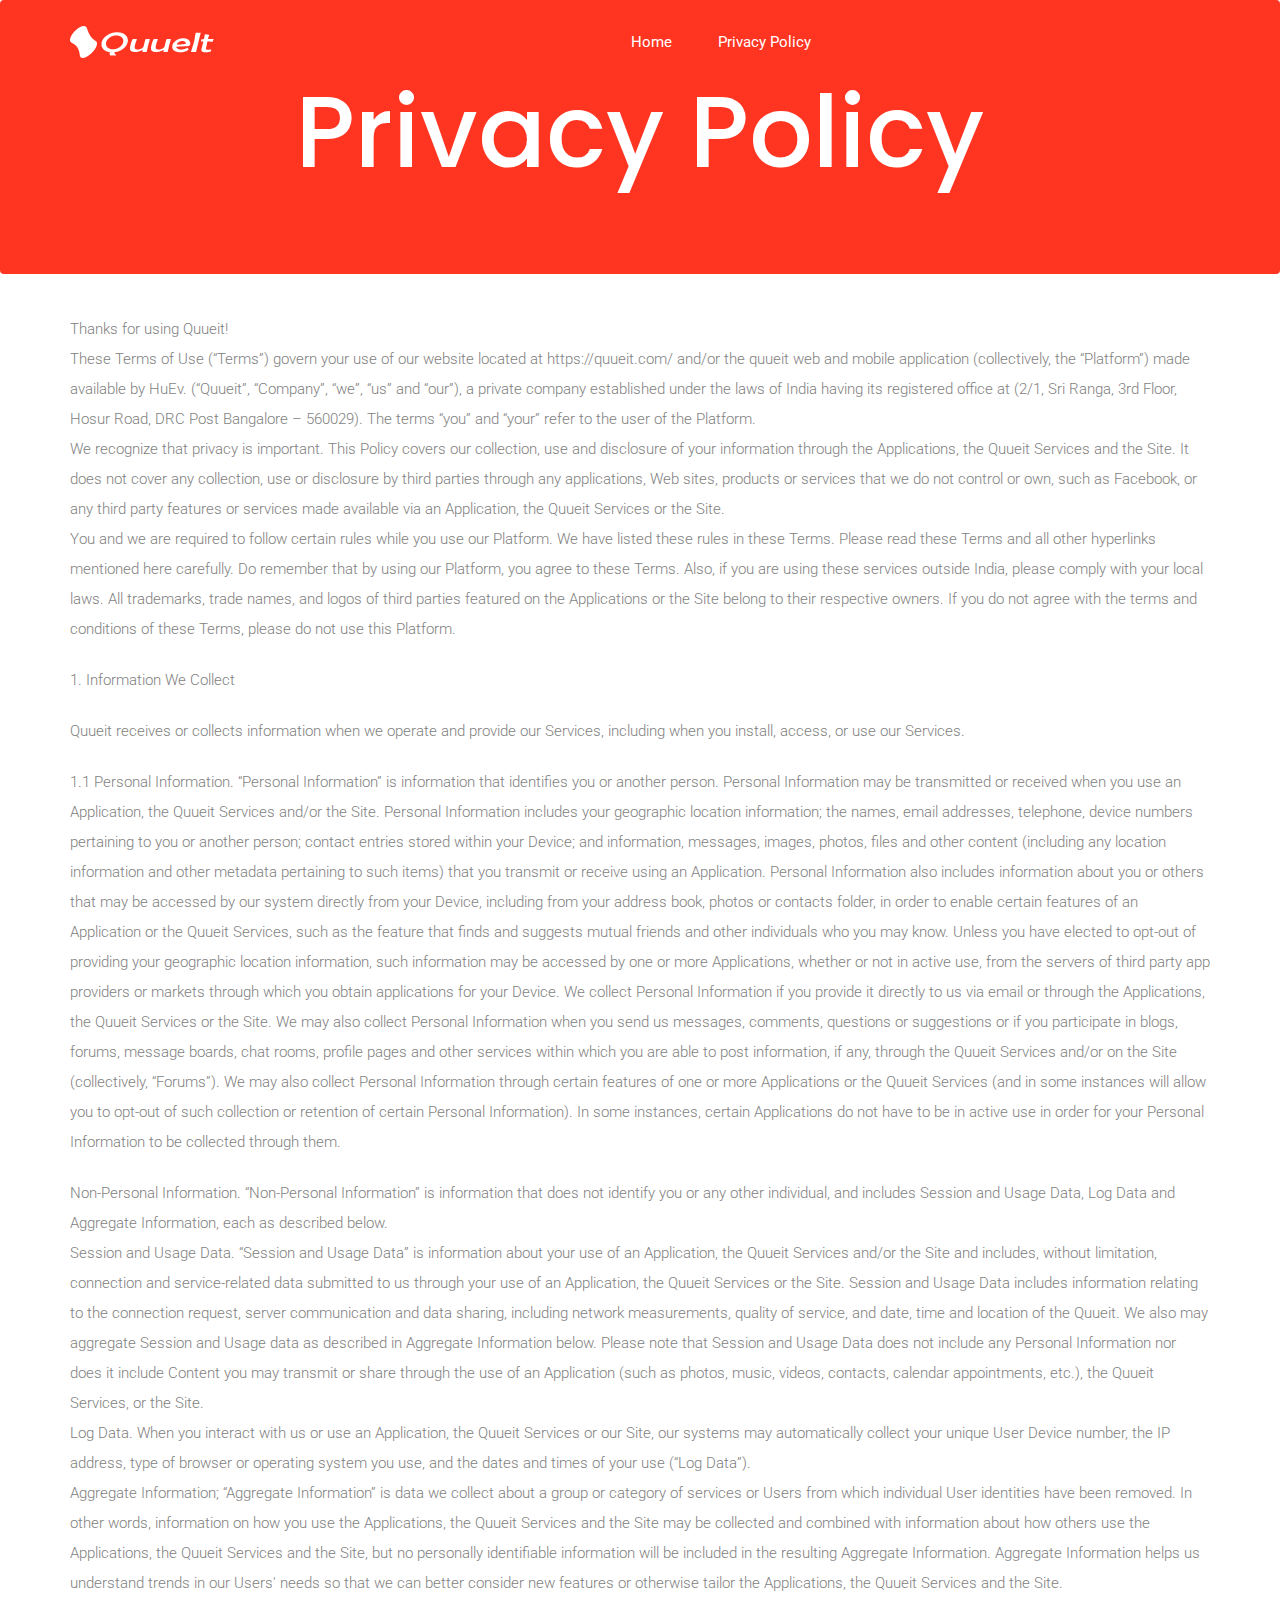
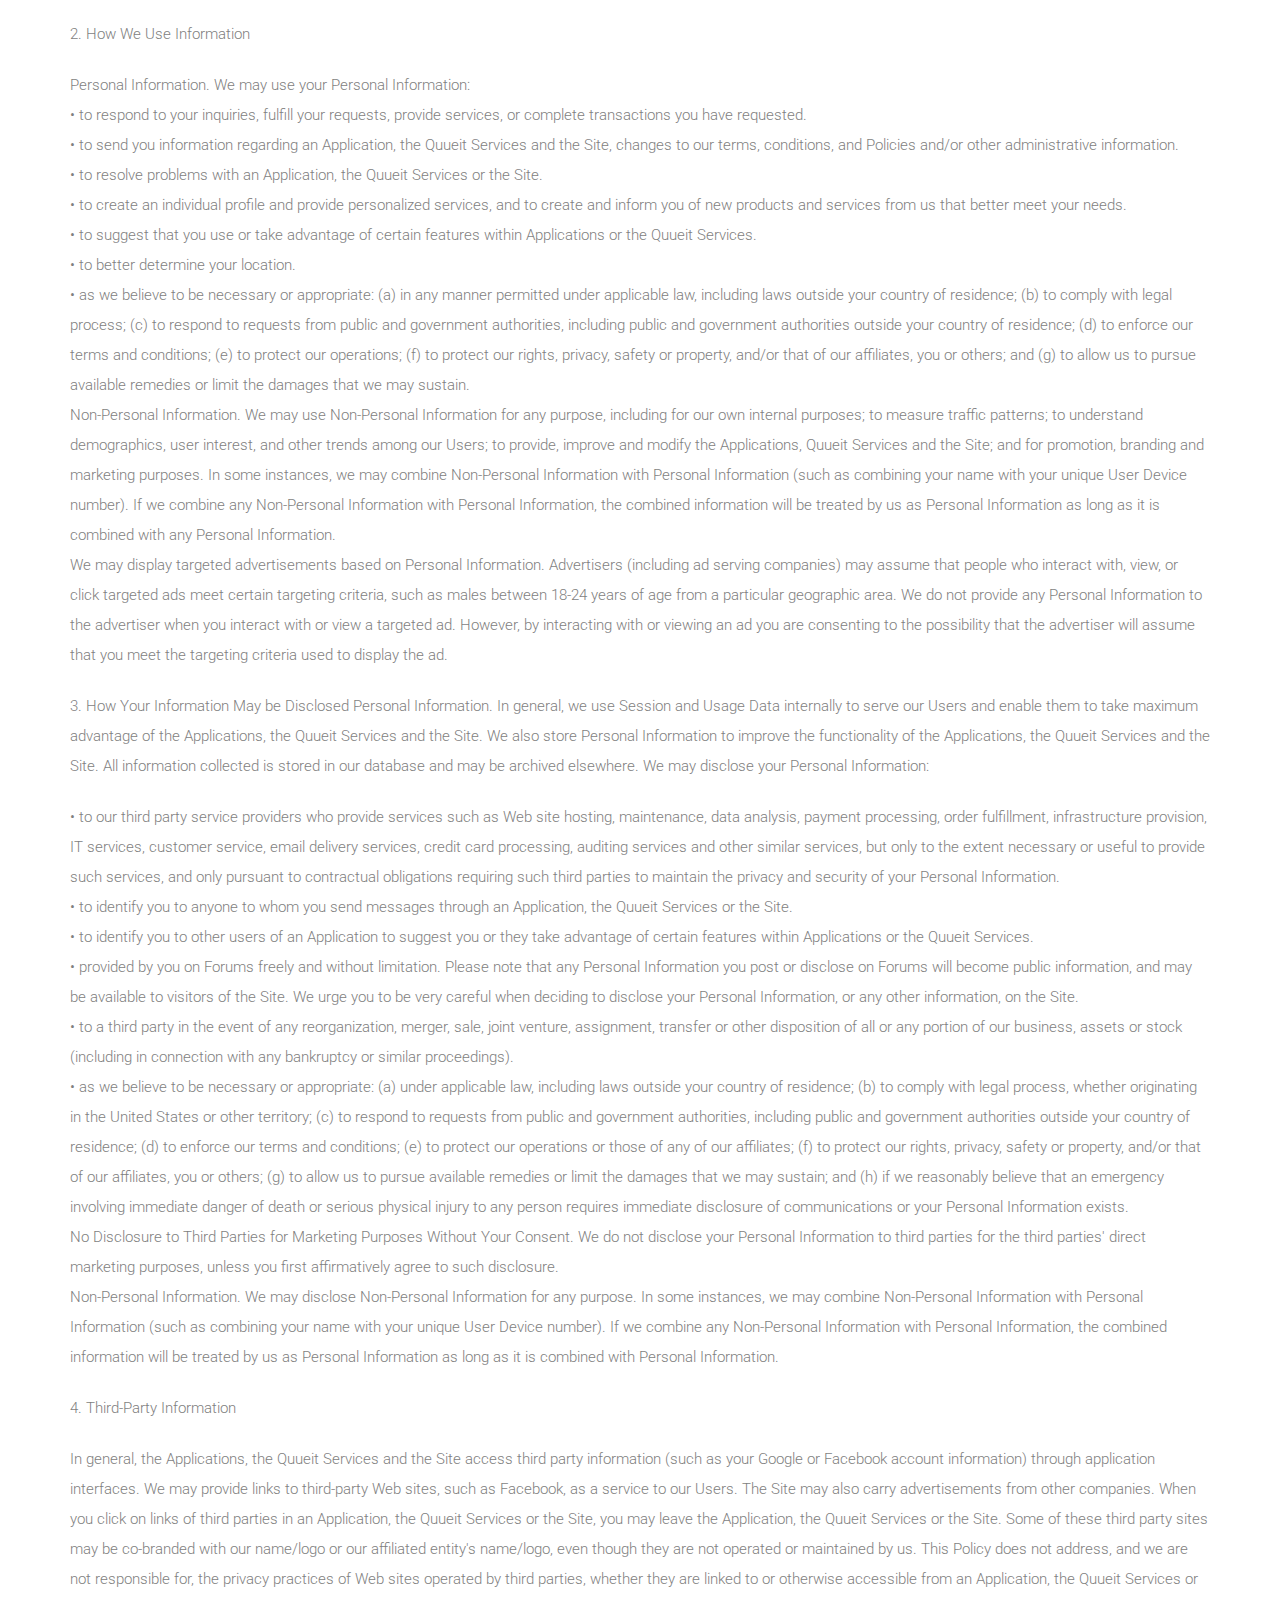
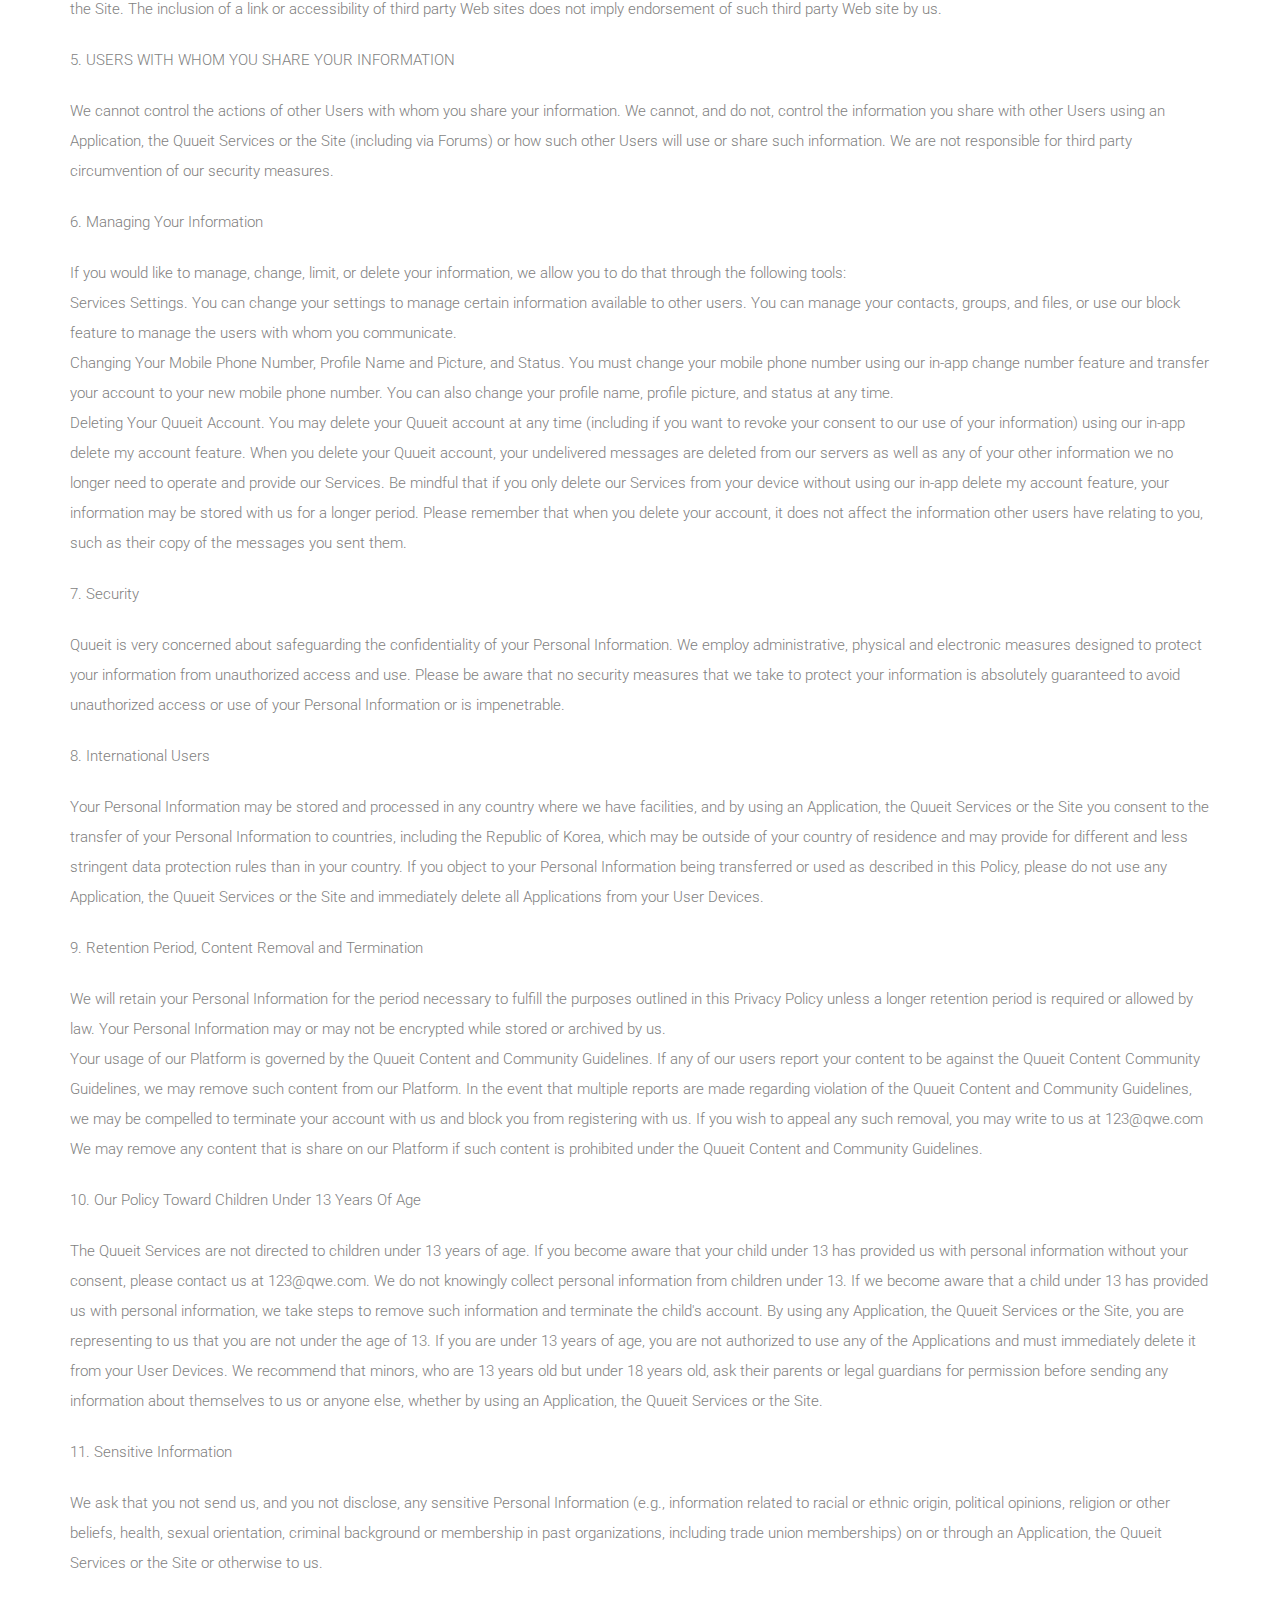
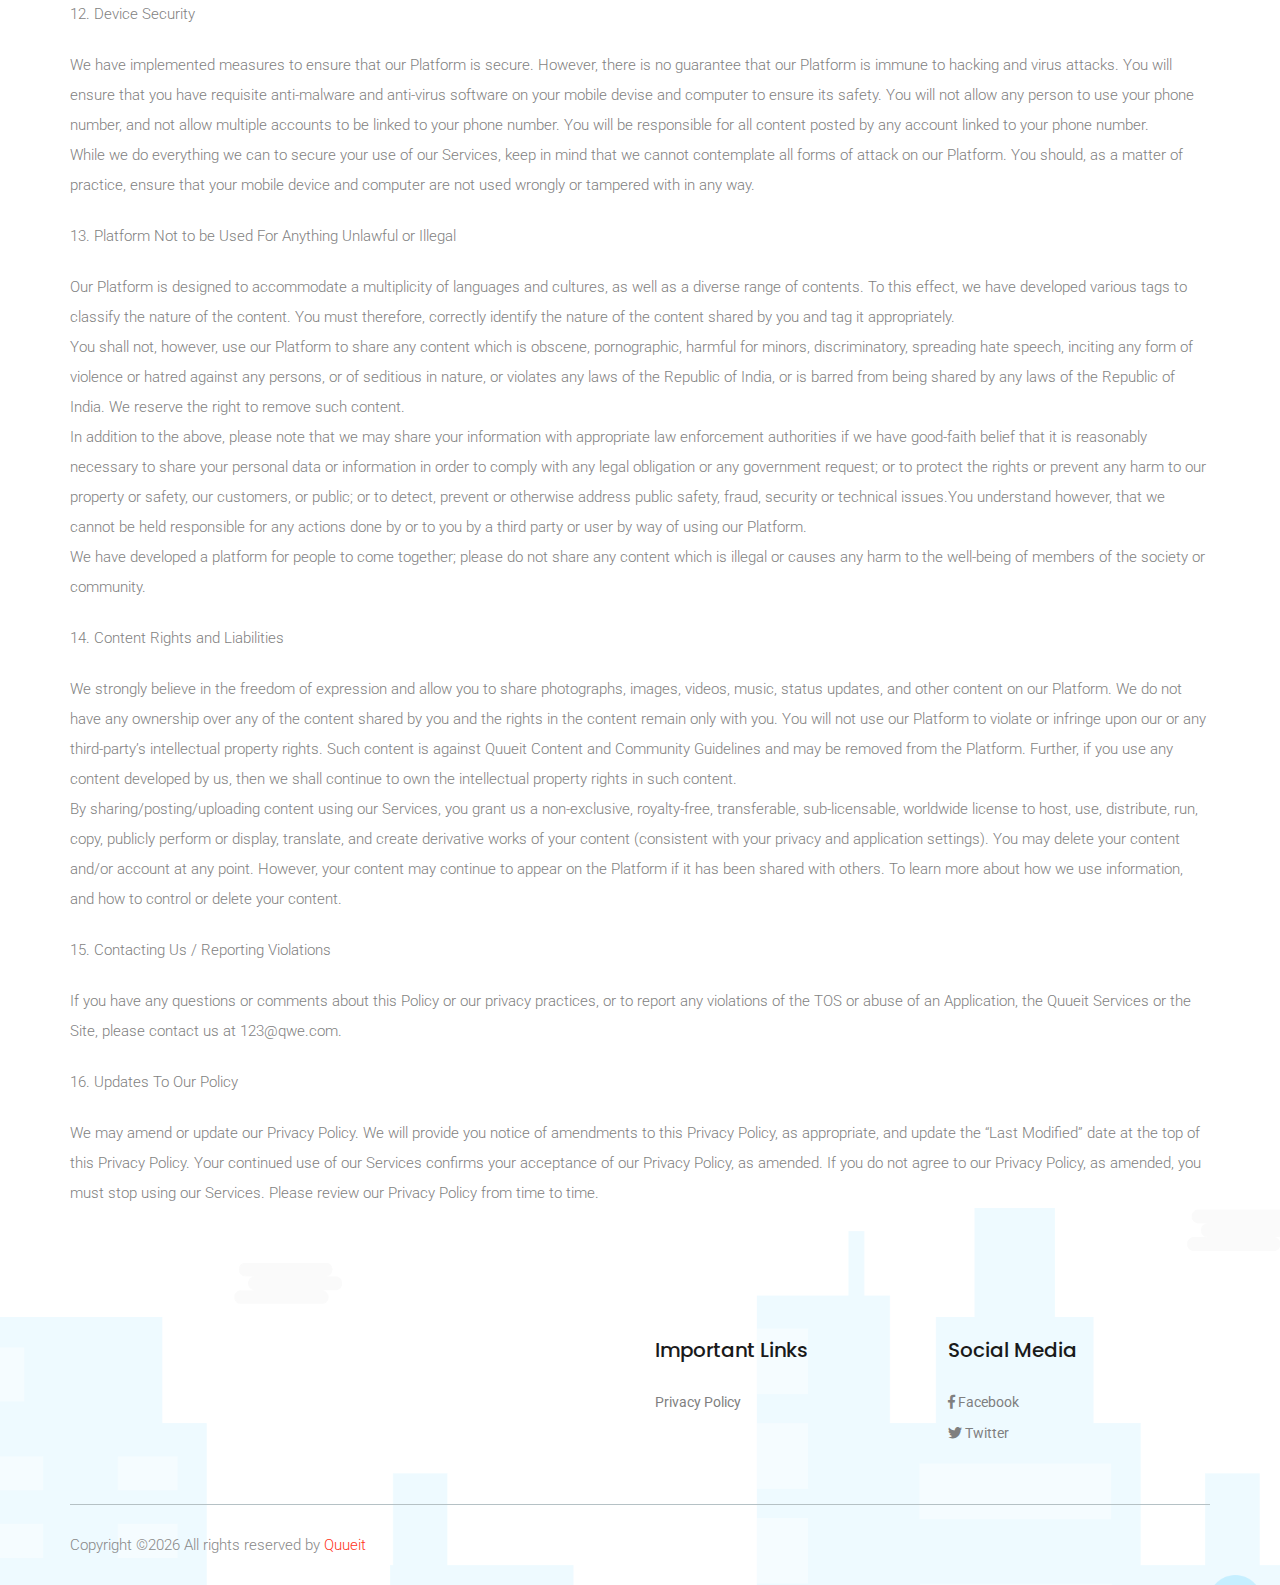
==== commit acda51d6: "Fixed typo in policy" ====
--- a/privacy.html
+++ b/privacy.html
@@ -90,7 +90,7 @@
                 <div class="col-lg-12 ">
                     <p>Thanks for using Quueit!</p>
 
-                    <p>These Terms of Use (&ldquo;Terms&rdquo;) govern your use of our website located at https://quueir.com/and/or the quueit web and mobile application (collectively, the &ldquo;Platform&rdquo;) made available by HuEv. (&ldquo;Quueit&rdquo;, &ldquo;Company&rdquo;, &ldquo;we&rdquo;, &ldquo;us&rdquo; and &ldquo;our&rdquo;), a private company established under the laws of India having its registered office at (2/1, Sri Ranga, 3rd Floor, Hosur Road, DRC Post Bangalore &ndash; 560029). The terms &ldquo;you&rdquo; and &ldquo;your&rdquo; refer to the user of the Platform. </p>
+                    <p>These Terms of Use (&ldquo;Terms&rdquo;) govern your use of our website located at https://quueit.com/ and/or the quueit web and mobile application (collectively, the &ldquo;Platform&rdquo;) made available by HuEv. (&ldquo;Quueit&rdquo;, &ldquo;Company&rdquo;, &ldquo;we&rdquo;, &ldquo;us&rdquo; and &ldquo;our&rdquo;), a private company established under the laws of India having its registered office at (2/1, Sri Ranga, 3rd Floor, Hosur Road, DRC Post Bangalore &ndash; 560029). The terms &ldquo;you&rdquo; and &ldquo;your&rdquo; refer to the user of the Platform. </p>
 
                     <p>We recognize that privacy is important. This Policy covers our collection, use and disclosure of your information through the Applications, the Quueit Services and the Site. It does not cover any collection, use or disclosure by third parties through any applications, Web sites, products or services that we do not control or own, such as Facebook, or any third party features or services made available via an Application, the Quueit Services or the Site.</p>
 
